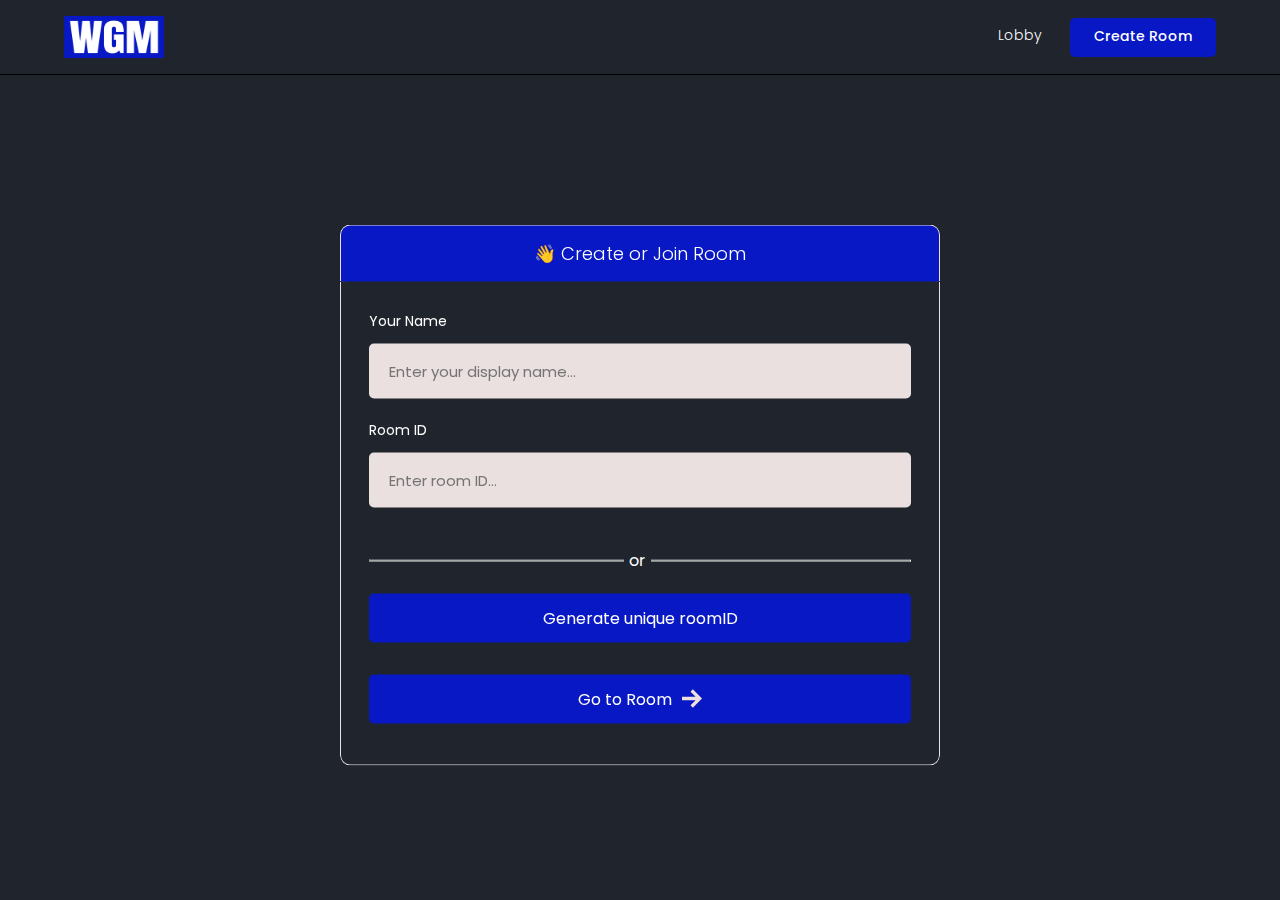
==== lobby.html @ 3fc4e277 "Added by Uday" ====
<!DOCTYPE html>
<html>
<head>
    <meta charset='utf-8'>
    <meta http-equiv='X-UA-Compatible' content='IE=edge'>
    <title>Room</title>
    <meta name='viewport' content='width=device-width, initial-scale=1'>
    <link rel='stylesheet' type='text/css' media='screen' href='styles/main.css'>
    <link rel='stylesheet' type='text/css' media='screen' href='styles/lobby.css'>
</head>
<body>

        <header id="nav">
       <div class="nav--list">
            <a href="lobby.html"/>
                <h3 id="logo">
                    <img src="./images/logo.png" alt="Site Logo">
                </h3>
            </a>
       </div>

        <div id="nav__links">
            <a class="nav__link" href="lobby.html">
                Lobby
            </a>
            <a class="nav__link" id="create__room__btn" href="lobby.html">
                Create Room
            </a>
        </div>
    </header>

    <main id="room__lobby__container">
        <div id="form__container">
            <div id="form__container__header">
                <p>👋 Create or Join Room</p>
            </div>
            
            
            <form id="lobby__form">
                
                <div class="form__field__wrapper">
                    <label>Your Name</label>
                    <input type="text" name="name" required placeholder="Enter your display name..." />
                </div>
                
                <div class="form__field__wrapper">
                    <label>Room ID</label>
                    <input type="text" name="room" id="lobby_room_id_btn" required placeholder="Enter room ID..." />
                </div>
                <span id="or_span">or</span>
                <hr>
                <div class="form__field__wrapper">
                    <div id="lobby_generate_room_id_btn">Generate unique roomID</div>
                </div>
                <div class="form__field__wrapper">
                    <button type="submit" id="lobby_submit_btn">Go to Room 
                        <svg xmlns="http://www.w3.org/2000/svg" width="24" height="24" viewBox="0 0 24 24"><path d="M13.025 1l-2.847 2.828 6.176 6.176h-16.354v3.992h16.354l-6.176 6.176 2.847 2.828 10.975-11z"/></svg>
                    </button>
                </div>
                <div id="copyText">RoomID copied to clipboard</div>
            </form>
        </div>
     </main>
    
</body>
<script type="text/javascript" src="js/lobby.js"></script>
</html>
---- styles/main.css ----
@import url('https://fonts.googleapis.com/css2?family=Poppins:wght@400;500;600;700;800&display=swap');

* {
  font-family: 'Poppins', sans-serif;
}

:root {
  --bg-color: #1f242d;
  --text-color: #fff;
  --main-color: #0718c4;
}

/* width */
::-webkit-scrollbar {
  width: 7px;
}

/* Track */
::-webkit-scrollbar-track {
  box-shadow: inset 0 0 5px grey;
  border-radius: 10px;
}

/* Handle */
::-webkit-scrollbar-thumb {
  background: #797a79;
  border-radius: 10px;
}

/* Handle on hover */
::-webkit-scrollbar-thumb:hover {
  background: var(--main-color);
}

body {
  background-color: var(--bg-color);
  color: #fff;

  font-size: 14px;
  padding: 0;
  margin: 0;
  box-sizing: border-box;
}

p,
a {
  font-weight: 300;
}

#nav {
  position: fixed;
  top: 0;
  width: 100%;
  box-sizing: border-box;
  display: flex;
  justify-content: space-between;
  align-items: center;
  border-bottom: 1px solid #000000;
  background-color: var(--bg-color);
  text-decoration: none;
  padding: 16px 5%;
  z-index: 999;
}

#logo {
  display: flex;
  align-items: center;
  gap: 16px;
  font-size: 22px;
  font-weight: 700;
  line-height: 0;
  margin: 0;
  color: #ebe0e0;
}

#logo img {
  width: 100px;
  height: 52px;
}

@media (max-width: 640px) {
  #logo span {
    display: none;
  }
}

#logo img {
  height: 42px;
}

#nav a {
  text-decoration: none;
}

#nav__links {
  display: flex;
  align-items: center;
  column-gap: 2em;
}

.nav__link {
  color: #fff;
  text-decoration: none;
  transition: 1s;
  border-bottom: 2px solid transparent;
  transition: all 0.3s ease-in-out;
  padding-bottom: 1px;
}

@media (max-width: 520px) {
  #nav__links {
    column-gap: 3em;
  }
}

.nav__link:hover {
  color: rgb(230, 228, 228);
  text-decoration: none;
  border-color: var(--main-color);
}

#create__room__btn {
  display: block;
  background-color: var(--main-color);
  padding: 8px 24px;
  font-size: 14px;
  font-weight: 500;
  border-radius: 5px;
}

#create__room__btn:hover {
  background-color: var(--main-color);
}

.nav--list {
  display: flex;
  gap: 1rem;
  align-items: center;
}

#members__button,
#chat__button {
  display: none;
  cursor: pointer;
  background: transparent;
  border: none;
}

#members__button:hover svg > path,
#chat__button:hover svg,
.nav__link:hover svg {
  fill: var(--main-color);
}

.nav__link svg {
  width: 0;
  height: 0;
}

@media (max-width: 640px) {
  #members__button {
    display: block;
  }

  .nav__link svg {
    width: 1.5rem;
    height: 1.5rem;
  }
  .nav__link,
  #create__room__btn {
    font-size: 0;
    border: none;
  }

  #create__room__btn {
    padding: 0;
    background-color: transparent;
    border-radius: 50%;
  }

  #create__room__btn:hover {
    background-color: transparent;
  }
}
---- styles/lobby.css ----
:root {
  --bg-color: #1f242d;
  --text-color: #fff;
  --main-color: #0718c4;
}

#form__container {
  width: 90%;
  max-width: 600px;
  border-radius: 10px;
  background-color: var(--bg-color);
  position: fixed;
  top: 55%;
  left: 50%;
  transform: translate(-50%, -50%);
  overflow: hidden;
}

#lobby__form {
  padding: 2em;
  border: 1px solid #ebe0e0;  
  border-top: 0;
  border-radius: 0 0 10px 10px;
  height: 427px;
  transition: 0.5s;
}

#form__container__header {
  border-radius: 10px 10px 0 0;
  border: 1px solid #ebe0e0;  
  border-bottom: 0px;
  padding: 10px;
  text-align: center;
  background-color: var(--main-color);
  margin: 0;
  color: white;
  font-size: 18px;
  font-size: 300;
  line-height: 0;
  font-weight: 800;
}

.form__field__wrapper {
  width: 100%;
  box-sizing: border-box;
  margin-bottom: 20px;
}

.form__field__wrapper label {
  font-size: 14px;
  line-height: 1.7em;
  margin-bottom: 10px;
  display: block;
}

.form__field__wrapper input {
  box-sizing: border-box;
  color: black;
  width: 100%;
  margin: 0;
  border: none;
  border-radius: 5px;
  padding: 16px 20px;
  font-size: 15px;
  background-color: #ebe0e0;
}

.form__field__wrapper button[type='submit'] {
  margin-top: 32px;
  cursor: pointer;
  background-color: var(--main-color);
  border: none;
  color: #fff;
  font-size: 16px;
  width: 100%;
  display: flex;
  align-items: center;
  justify-content: center;
  padding: 12px;
  border-radius: 5px;
  gap: 10px;
}

.form__field__wrapper button[type='submit'] svg {
  fill: #ede0e0;
  width: 20px;
}

#or_span {
  position: relative;
  left: 47%;
  bottom: -20px;
  font-size: 16px;
  background-color: var(--bg-color);
  padding: 5px;
  transform: translateX(-50%);
}

#lobby_generate_room_id_btn {
  margin-top: 32px;
  cursor: pointer;
  background-color: var(--main-color);
  border: none;
  color: #fff;
  font-size: 16px;
  width: auto;
  display: flex;
  align-items: center;
  justify-content: center;
  padding: 12px;
  border-radius: 5px;
  gap: 10px;
  fill: #ede0e0;
}

#copyText {
  position: relative;
  bottom: -100px;
  display: inline-block;
  transition: 0.5s;
  cursor: pointer;
  background-color: var(--main-color);
  color: #fff;
  font-size: 16px;
  display: flex;
  align-items: center;
  justify-content: center;
  fill: #ede0e0;
  height: 50px;
  border-radius: 5px;
}
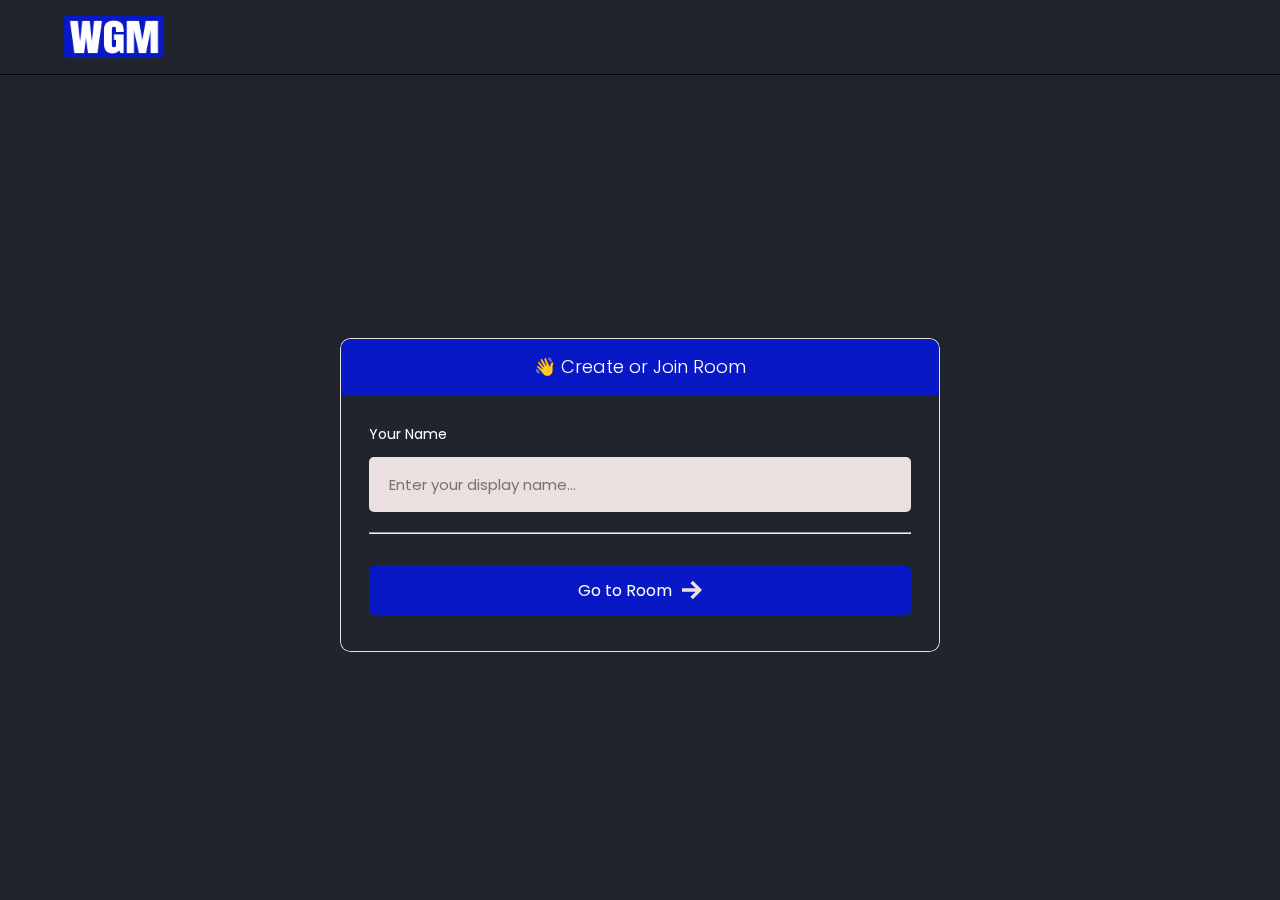
==== commit d6d488a6: "Changed by Uday" ====
--- a/lobby.html
+++ b/lobby.html
@@ -1,5 +1,6 @@
 <!DOCTYPE html>
 <html>
+
 <head>
     <meta charset='utf-8'>
     <meta http-equiv='X-UA-Compatible' content='IE=edge'>
@@ -8,23 +9,15 @@
     <link rel='stylesheet' type='text/css' media='screen' href='styles/main.css'>
     <link rel='stylesheet' type='text/css' media='screen' href='styles/lobby.css'>
 </head>
+
 <body>
 
-        <header id="nav">
-       <div class="nav--list">
-            <a href="lobby.html"/>
-                <h3 id="logo">
-                    <img src="./images/logo.png" alt="Site Logo">
-                </h3>
-            </a>
-       </div>
-
-        <div id="nav__links">
-            <a class="nav__link" href="lobby.html">
-                Lobby
-            </a>
-            <a class="nav__link" id="create__room__btn" href="lobby.html">
-                Create Room
+    <header id="nav">
+        <div class="nav--list">
+            <a href="lobby.html" />
+            <h3 id="logo">
+                <img src="./images/logo.png" alt="Site Logo">
+            </h3>
             </a>
         </div>
     </header>
@@ -34,34 +27,37 @@
             <div id="form__container__header">
                 <p>👋 Create or Join Room</p>
             </div>
-            
-            
+
             <form id="lobby__form">
-                
+
                 <div class="form__field__wrapper">
                     <label>Your Name</label>
                     <input type="text" name="name" required placeholder="Enter your display name..." />
                 </div>
-                
-                <div class="form__field__wrapper">
+
+                <div class="form__field__wrapper" id="room_id_field">
                     <label>Room ID</label>
                     <input type="text" name="room" id="lobby_room_id_btn" required placeholder="Enter room ID..." />
                 </div>
                 <span id="or_span">or</span>
                 <hr>
-                <div class="form__field__wrapper">
+                <div class="form__field__wrapper" id="generate_field">
                     <div id="lobby_generate_room_id_btn">Generate unique roomID</div>
                 </div>
                 <div class="form__field__wrapper">
-                    <button type="submit" id="lobby_submit_btn">Go to Room 
-                        <svg xmlns="http://www.w3.org/2000/svg" width="24" height="24" viewBox="0 0 24 24"><path d="M13.025 1l-2.847 2.828 6.176 6.176h-16.354v3.992h16.354l-6.176 6.176 2.847 2.828 10.975-11z"/></svg>
+                    <button type="submit" id="lobby_submit_btn">Go to Room
+                        <svg xmlns="http://www.w3.org/2000/svg" width="24" height="24" viewBox="0 0 24 24">
+                            <path
+                                d="M13.025 1l-2.847 2.828 6.176 6.176h-16.354v3.992h16.354l-6.176 6.176 2.847 2.828 10.975-11z" />
+                        </svg>
                     </button>
                 </div>
                 <div id="copyText">RoomID copied to clipboard</div>
             </form>
         </div>
-     </main>
-    
+    </main>
+
 </body>
-<script type="text/javascript" src="js/lobby.js"></script>
+<script type="text/javascript" src="./js/lobby.js"></script>
+
 </html>--- a/styles/main.css
+++ b/styles/main.css
@@ -1,7 +1,7 @@
-@import url('https://fonts.googleapis.com/css2?family=Poppins:wght@400;500;600;700;800&display=swap');
+@import url("https://fonts.googleapis.com/css2?family=Poppins:wght@400;500;600;700;800&display=swap");
 
 * {
-  font-family: 'Poppins', sans-serif;
+  font-family: "Poppins", sans-serif;
 }
 
 :root {
@@ -95,7 +95,7 @@
 #nav__links {
   display: flex;
   align-items: center;
-  column-gap: 2em;
+  column-gap: 1em;
 }
 
 .nav__link {
@@ -109,7 +109,7 @@
 
 @media (max-width: 520px) {
   #nav__links {
-    column-gap: 3em;
+    column-gap: 1em;
   }
 }
 
@@ -119,16 +119,17 @@
   border-color: var(--main-color);
 }
 
-#create__room__btn {
+#copy_meeting_link {
   display: block;
   background-color: var(--main-color);
   padding: 8px 24px;
   font-size: 14px;
   font-weight: 500;
   border-radius: 5px;
+  cursor: pointer;
 }
 
-#create__room__btn:hover {
+#copy_meeting_link:hover {
   background-color: var(--main-color);
 }
 
@@ -167,18 +168,18 @@
     height: 1.5rem;
   }
   .nav__link,
-  #create__room__btn {
+  #copy_meeting_link {
     font-size: 0;
     border: none;
   }
 
-  #create__room__btn {
+  #copy_meeting_link {
     padding: 0;
     background-color: transparent;
     border-radius: 50%;
   }
 
-  #create__room__btn:hover {
+  #copy_meeting_link:hover {
     background-color: transparent;
   }
 }
